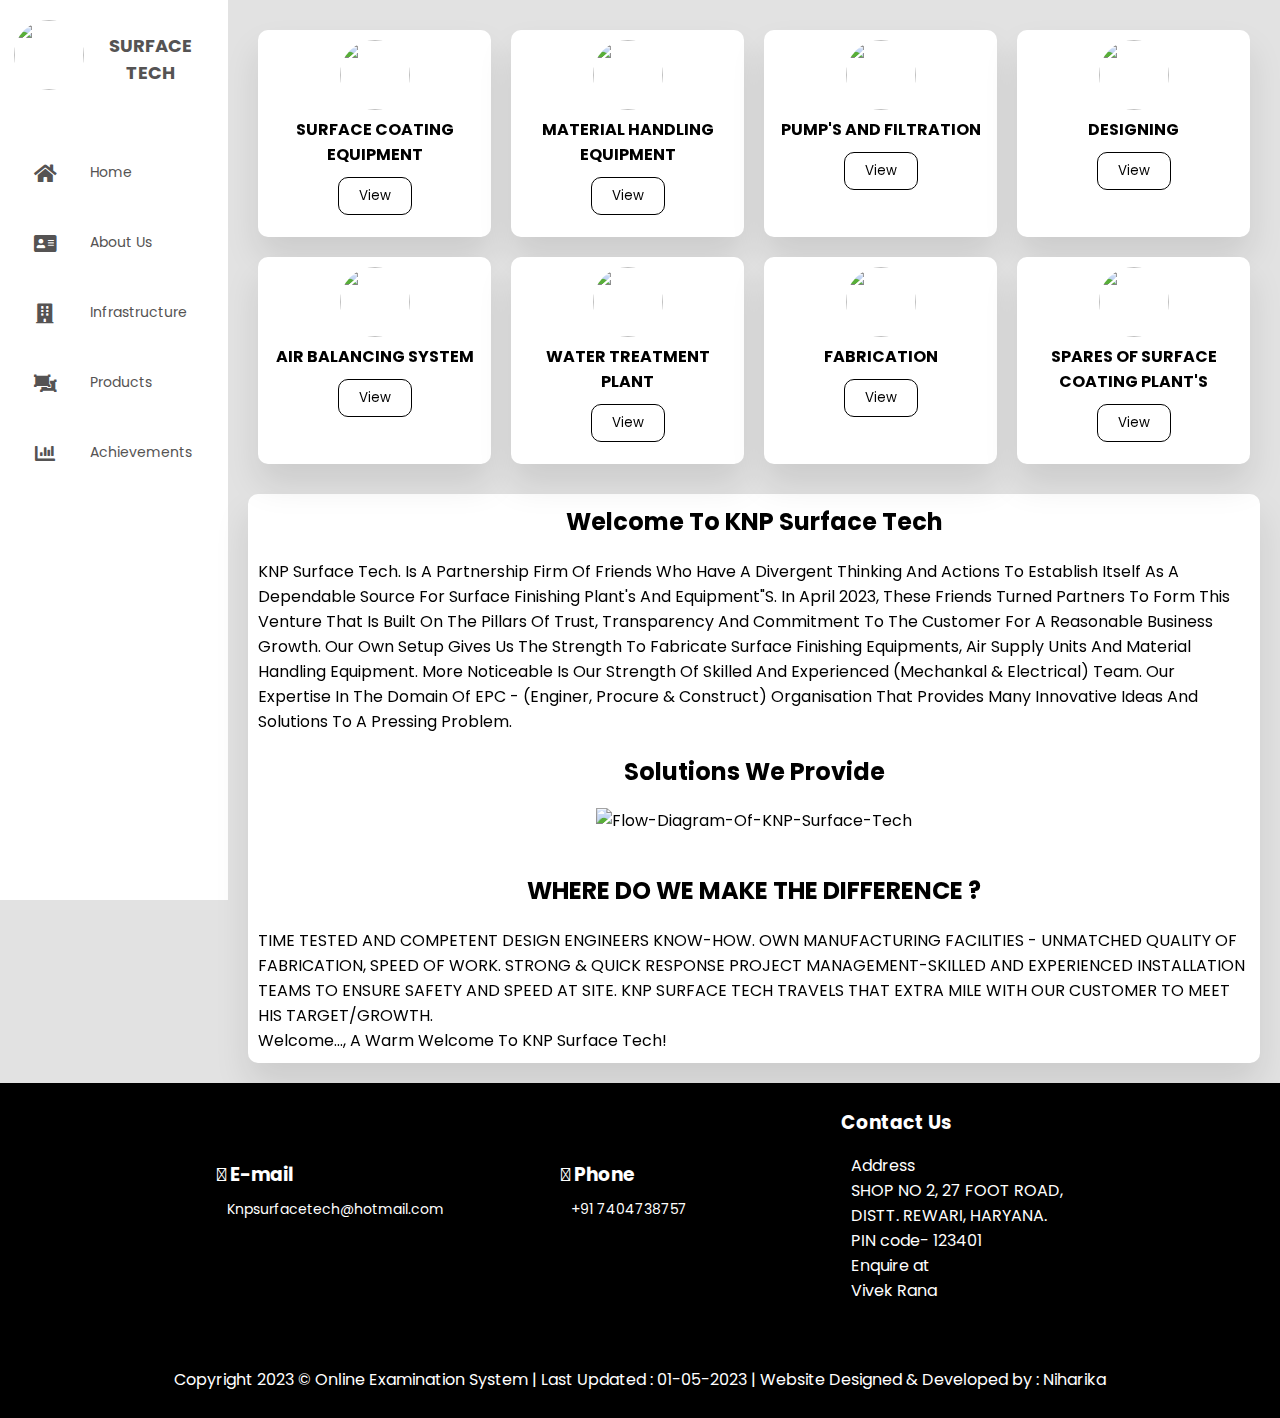
==== index.html @ c25c2f47 "Add files via upload" ====
<!DOCTYPE html>
<html lang="en">

<head>
    <meta charset="UTF-8" />
    <title>KNP</title>
    </title>
    <link rel="shortcut icon" href="images/knp-icon.png" type="image/x-icon">
    <link rel="stylesheet" href="main.css" />
    <!-- Font Awesome Cdn Link -->
    <link rel="stylesheet" href="https://cdnjs.cloudflare.com/ajax/libs/font-awesome/5.15.4/css/all.min.css" />
    <script src="https://kit.fontawesome.com/5d44f58943.js" crossorigin="anonymous"></script>
</head>

<body>
    <div class="container">
        <nav>
            <ul>
                <li><a href="#" class="logo">
                        <img src="images/logo-knp.png">
                        <span class="nav-item">Surface <br> Tech</span>
                    </a></li>
                <li><a href="index.html">
                        <i class="fas fa-home"></i>
                        <span class="nav-item">Home</span>
                    </a></li>
                <li><a href="about_us.html">
                        <i class="fas fa-sharp fa-solid fa-address-card"></i>
                        <span class="nav-item">About Us</span>
                    </a></li>
                <li><a href="infrastructure.html">
                        <i class=" fas fa-solid fa-building"></i>
                        <span class="nav-item">Infrastructure</span>
                    </a></li>
                <li><a href="products.html">
                        <i class="fas fa-regular fa-object-ungroup"></i>
                        <span class="nav-item">Products</span>
                    </a></li>
                <li><a href="achievements.html">
                        <i class="fas fa-chart-bar"></i>
                        <span class="nav-item">Achievements</span>
                    </a></li>
            </ul>
        </nav>


        <section class="main">
            <div class="main-top">
                <!-- <h1></h1> -->
                <!-- <i class="fas fa-user-cog"></i> -->
            </div>
            <div class="users">
                <div class="card">
                    <img src="images/4bac3eaceaf7b9befd047c7b9773d293.jpg">
                    <h4>Surface Coating Equipment</h4>
                    <!-- <p>details-of-product</p> -->
                    <a href="surface-coating.html"> <button class="btn add-space3">View</button></a>
                </div>

                <div class="card">
                    <img src="images/4bac3eaceaf7b9befd047c7b9773d293.jpg">
                    <h4>Material Handling Equipment</h4>
                    <!-- <p>details-of-product</p> -->
                    <a href="material-handling.html"><button class="btn add-space3">View</button></a>
                </div>
                <div class="card">
                    <img src="images/4bac3eaceaf7b9befd047c7b9773d293.jpg">
                    <h4>Pump's and Filtration </h4>
                    <!-- <p>details-of-product</p> -->
                    <a href="pump-filtration.html"><button class="btn add-space">View</button></a>
                </div>
                <div class="card">
                    <img src="images/4bac3eaceaf7b9befd047c7b9773d293.jpg">
                    <h4>Designing </h4>
                    <!-- <p>details-of-product</p> -->
                    <a href="designing.html"><button class="btn add-space2">View</button></a>
                </div>

            </div>
            <div class="users">
                <div class="card">
                    <img src="images/4bac3eaceaf7b9befd047c7b9773d293.jpg">
                    <h4>Air Balancing System</h4>

                    <a href="air-balancing.html"><button class="btn add-space3">View</button></a>
                </div>
                <div class="card">
                    <img src="images/4bac3eaceaf7b9befd047c7b9773d293.jpg">
                    <h4>Water Treatment Plant</h4>

                    <a href="water-treatment.html"><button class="btn add-space3">View</button></a>
                </div>
                <div class="card">
                    <img src="images/4bac3eaceaf7b9befd047c7b9773d293.jpg">
                    <h4>Fabrication</h4>

                    <a href="fabrication.html"><button class="btn add-space2">View</button></a>
                </div>
                <div class="card">
                    <img src="images/4bac3eaceaf7b9befd047c7b9773d293.jpg">
                    <h4>Spares of Surface Coating Plant's</h4>

                    <a href="spares.html"><button class="btn add-space4">View</button></a>
                </div>
            </div>
            <section class="main-page">
                <div class="main-page-div">
                    <h1>Welcome to KNP Surface Tech</h1>
                    <p>KNP Surface Tech. is a partnership firm of friends who have a divergent thinking and actions to
                        establish itself as a dependable source for Surface Finishing Plant's and Equipment"s.
                        In April 2023, these friends turned Partners to form this venture that is built on the Pillars
                        of Trust, Transparency and commitment to the customer for a reasonable business growth.
                        Our own setup gives us the strength to Fabricate Surface finishing equipments, Air supply Units
                        and Material Handling Equipment.
                        More noticeable is our strength of skilled and experienced (Mechankal & Electrical) team.
                        Our expertise in the domain of EPC - (Enginer, Procure & Construct) Organisation that provides
                        many innovative ideas and solutions to a pressing Problem.
                    </p>
                    <h1 style="margin-top:2% ">Solutions we provide</h1>
                    <div class="image-div">
                    <img class="image-flow-diagram" src="images/chartpageknp.jpeg" alt="flow-diagram-of-KNP-Surface-tech"></div>
                    <h1> WHERE DO WE MAKE THE DIFFERENCE ?</h1>
                    <p>
                        TIME TESTED AND COMPETENT DESIGN ENGINEERS KNOW-HOW.
                        OWN MANUFACTURING FACILITIES - UNMATCHED QUALITY OF FABRICATION, SPEED OF WORK.
                        STRONG & QUICK RESPONSE PROJECT MANAGEMENT-SKILLED AND EXPERIENCED INSTALLATION TEAMS TO ENSURE
                        SAFETY AND SPEED AT SITE.
                        KNP SURFACE TECH TRAVELS THAT EXTRA MILE WITH OUR CUSTOMER TO MEET HIS TARGET/GROWTH.
                        <br>
                        Welcome..., A warm Welcome to KNP Surface Tech!
                    </p>
                    
                </div>
            </section>
        </section>
    </div>
    <!-- footer -->
    <footer id="contact_us_jump_link" class="footer">

        <div class="footer-main-div">
            <div class="footer-mail-div">
                <h3 class="footer-h3"><i id="e-mail" class="fa-solid fa-envelope "> </i>E-mail</h3>
                <a class="email-call-footer-link"
                    href="mailto:niharikachoudharyy03@gmail.com">Knpsurfacetech@hotmail.com</a>
            </div>

            <div class="footer-call-div">
                <h3 class="footer-h3"><i id="call" class="fa-solid fa-phone"></i> Phone</h3>
                <a class="email-call-footer-link" href="tel:+917404738757">
                    +91 7404738757
                </a>
            </div>
            <div class="footer-social-media-div">
                <h3 class="footer-h3">Contact Us</h3>
                <!-- <li class="footer-social-media-links"> <i class="fa-brands fa-linkedin"></i></li>
                <li class="footer-social-media-links"> <i class="fa-brands fa-instagram"></i></li>
                <li class="footer-social-media-links"> <i class="fa-brands fa-facebook"></i></li>
                <li class="footer-social-media-links"> <i class="fa-brands fa-twitter"></i></li> -->
                <li>Address <br>
                    SHOP NO 2, 27 FOOT ROAD, <br>
                    DISTT. REWARI, HARYANA. <br>
                    PIN code- 123401 <br>
                    Enquire at <br>
                    Vivek Rana</li>

            </div>
        </div>
        <div class="copyright-footer-div">
            <p>Copyright 2023 © Online Examination System | Last Updated : 01-05-2023 | Website Designed & Developed by
                : Niharika</p>
        </div>
    </footer>
</body>

</html>
---- main.css ----
/*  import google fonts */
@import url("https://fonts.googleapis.com/css2?family=Poppins:wght@400;500;600;700&display=swap");

* {
    margin: 0;
    padding: 0;
    outline: none;
    border: none;
    text-decoration: none;
    box-sizing: border-box;
    font-family: "Poppins", sans-serif;
}

body {
    background: rgb(226, 226, 226);
}

nav {
    position: sticky;
    top: 0;
    bottom: 0;
    height: 100vh;
    left: 0;
    width: 90px;
    background: white;
    overflow: hidden;
    transition: 1s;
}

nav:hover {
    width: 280px;
    transition: 1s;
}

.logo {
    text-align: center;
    display: flex;
    margin: 10px 0 0 4px;
    padding-bottom: 3rem;
}

.logo img {
    width: 70px;
    height: 70px;
    border-radius: 50%;
}

.logo span {
    font-weight: bold;
    padding-left: 15px;
    font-size: 18px;
    text-transform: uppercase;
}

/* .btn{
  position: absolute;
  margin-top: 8%;
  padding: 8%;
} */

a {
    position: relative;
    width: 280px;
    font-size: 14px;
    color: rgb(85, 83, 83);
    display: table;
    padding: 10px;
}

nav .fas {
    position: relative;
    width: 70px;
    height: 50px;
    top: 16px;
    font-size: 20px;
    text-align: center;
}

.nav-item {
    position: relative;
    top: 12px;
    margin-left: 10px;
}

a:hover {
    /* background: #eee; */
    /* color: white; */
    color: black;
}

a:hover i {
    /* color: rgb(176 227 225); */
    transition: 0.5s;
}

.logout {
    position: absolute;
    bottom: 0;
}

.container {
    display: flex;
}

/* MAin Section */
.main {
    position: relative;
    padding: 20px;
    width: 100%;
}

.main-top {
    display: flex;
    width: 100%;
}

.main-top i {
    position: absolute;
    right: 0;
    margin: 10px 30px;
    color: rgb(110, 109, 109);
    cursor: pointer;
}

.main .users {
    display: flex;
    width: 100%;
}

.users .card {
    width: 25%;
    margin: 10px;
    background: #fff;
    text-align: center;
    border-radius: 10px;
    padding: 10px;
    box-shadow: 0 20px 35px rgba(0, 0, 0, 0.1);
    transition-delay: 0.1s;

}

.card:hover {
    transform: scale(1.1);

}

.users .card img {
    width: 70px;
    height: 70px;
    border-radius: 50%;
}

.users .card h4 {
    text-transform: uppercase;
}

/* .users .card p {
    font-size: 12px;
    margin-bottom: 15px;
    text-transform: uppercase;
} */

.users table {
    margin: auto;
}

.users .per span {
    padding: 5px;
    border-radius: 10px;
    background: rgb(223, 223, 223);
}

.users td {
    font-size: 14px;
    padding-right: 15px;
}
.btn{
    background-color: transparent;
    color: black;
    overflow: hidden;
    cursor: pointer;
    position: relative;
    border: 1px solid black;
    border-radius: 10px;
    padding: 8px 20px;
    margin-bottom: 1%;
}
.btn:hover{
    background-color: black;
    color: white;

}
.users .card a {
    width: 100%;
    position: relative;
 

}

/* .users .card a button {
    padding: 10px 40px;

    cursor: pointer;
    border-radius: 10px;
    position: absolute;
    background: transparent;
    border: 1px solid black;
} */

/* .add-space{
    margin-top: 10% !important;
}
.add-space2{
    margin-top: 28% !important;
}
.add-space3{
    margin-top: -7% !important;
}
.add-space4{
    margin-top: -26% !important;
} */
/* .users .card a :hover {
    background: black;
    color: white;
    transition: 0.5s;
} */

/*Attendance List serction  */
.main-page {
    margin-top: 20px;
    text-transform: capitalize;
}

.main-page-div {
    width: 100%;
    padding: 10px;
    margin-top: 10px;
    background: #fff;
    border-radius: 10px;
    box-shadow: 0 20px 35px rgba(0, 0, 0, 0.1);
}

.main-page-div h1 {
    text-align: center;
    margin-bottom: 2%;
    font-size: x-large;
}
.image-div{
    position: relative;
    text-align: center;
}
.image-flow-diagram{

    margin-bottom: 4%;
   /* align-content: center; */
   /* margin-left: 12.5%;
   margin-right: 12.5%; */
   width: 60%;
   position: relative;
}

/* footer */
.footer {
    position: absolute;
    background-color: black;
    width: 100%;
    justify-content: center;

}

.footer-main-div {
    color: white;
    display: flex;
    justify-content: center;
    margin-top: 2%;

}

.footer-main-div a {
    color: white;
  

}
.footer-mail-div{
    margin-top: 4%;
}
.footer-call-div {
    margin-left: 5%;
    margin-top: 4%;
}

.footer-social-media-div li {
    list-style: none;
    display: inline-block;
    margin-left: 10px;
    margin-top: 7%;
    cursor: pointer;

}

.footer-main-div a:hover,
.footer-social-media-div li:hover {
    color: aqua;
}

.copyright-footer-div {
    margin-top: 5%;
    color: white;
    margin-bottom: 2%;
    text-align: center;
}
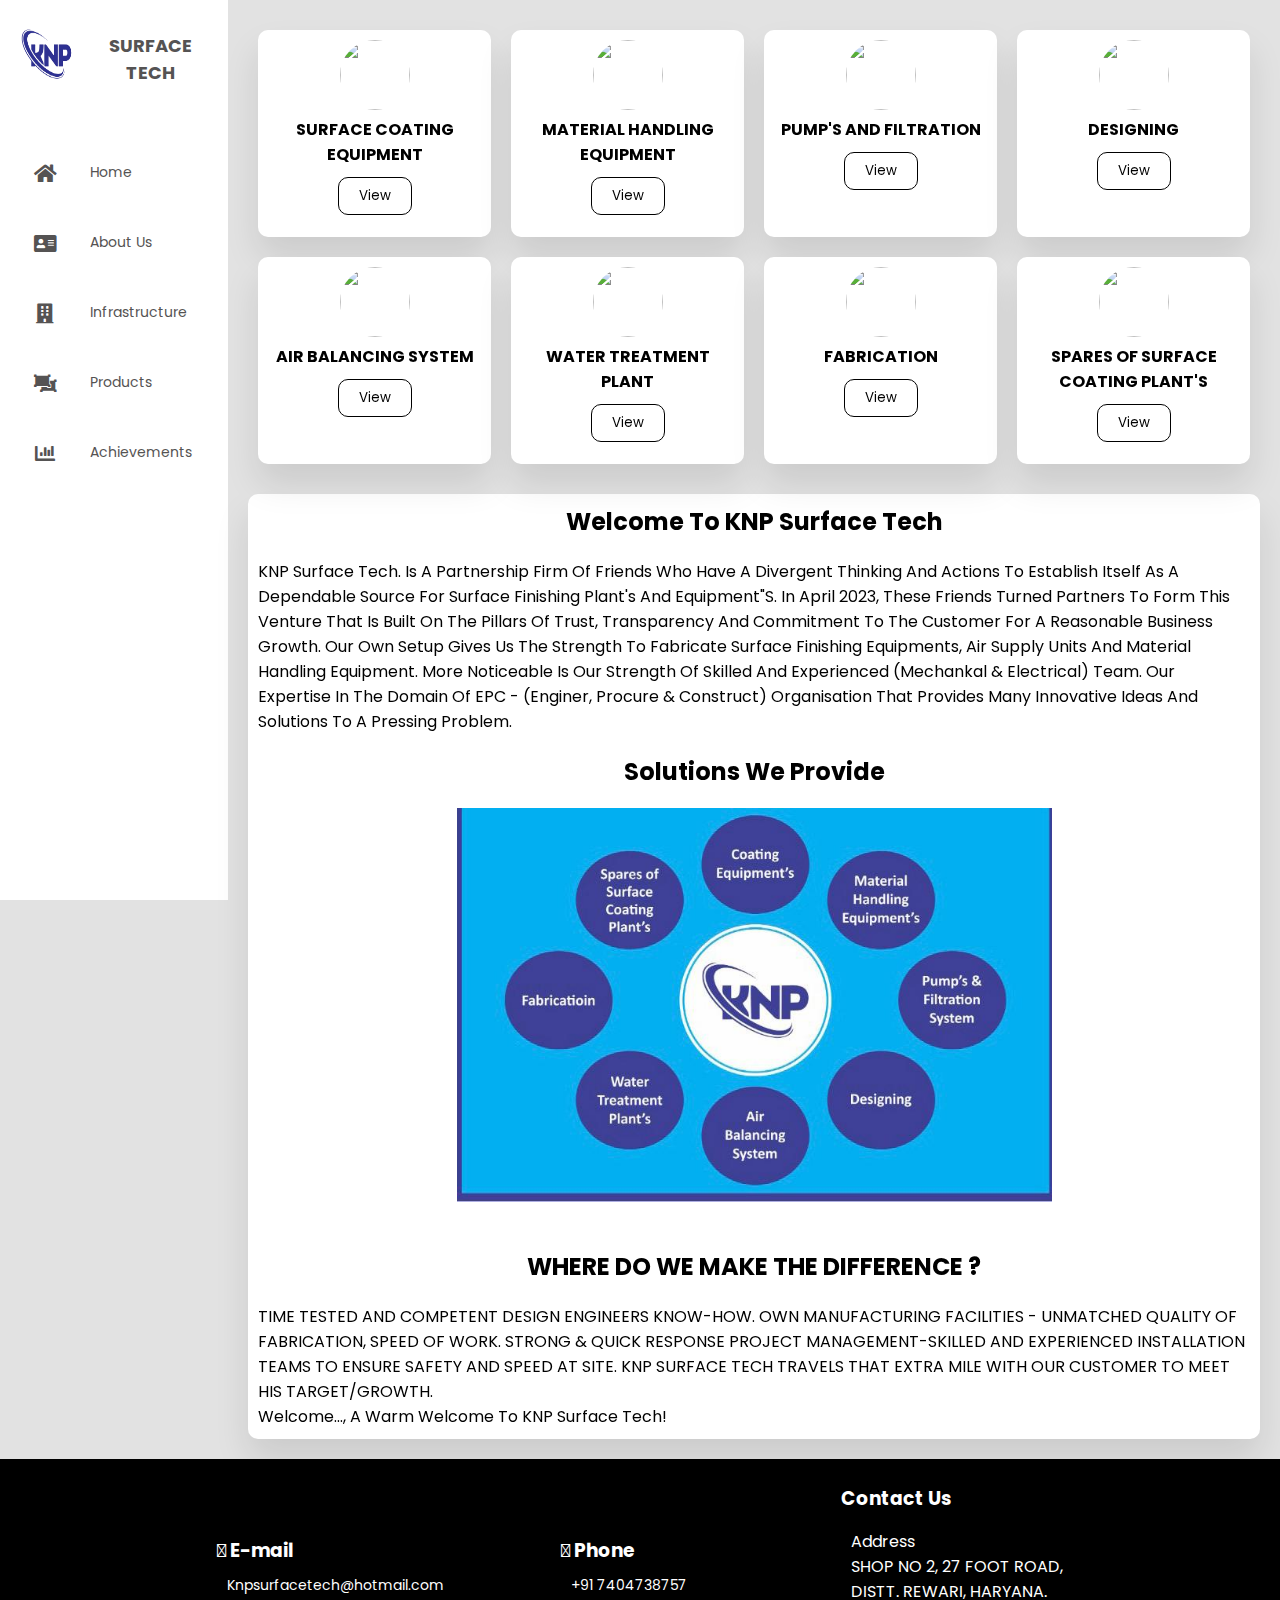
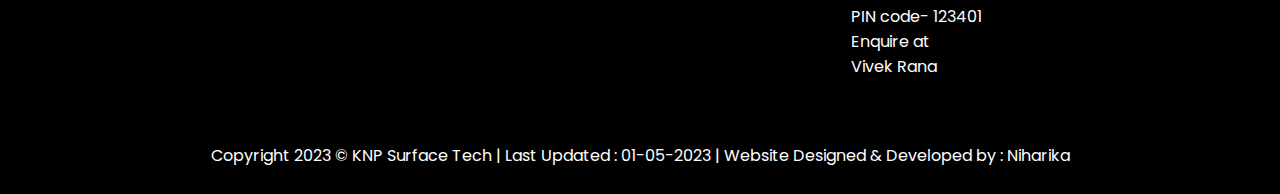
==== commit 113fe2d9: "Update index.html" ====
--- a/index.html
+++ b/index.html
@@ -165,11 +165,11 @@
 
             </div>
         </div>
-        <div class="copyright-footer-div">
-            <p>Copyright 2023 © Online Examination System | Last Updated : 01-05-2023 | Website Designed & Developed by
+       <div class="copyright-footer-div">
+            <p>Copyright 2023 © KNP Surface Tech | Last Updated : 01-05-2023 | Website Designed & Developed by
                 : Niharika</p>
         </div>
     </footer>
 </body>
 
-</html>+</html>
